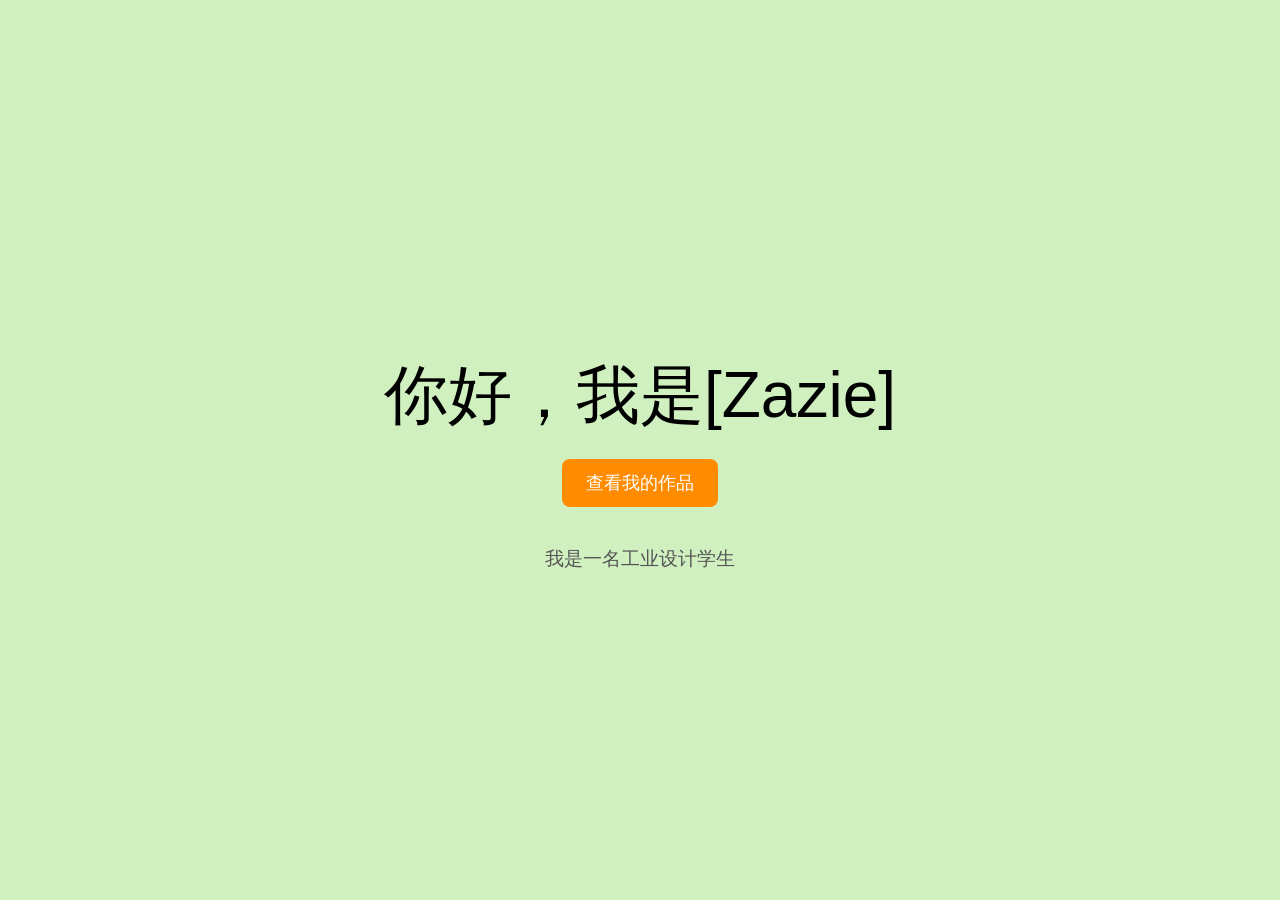
==== index.html @ c35ac7c8 "我的第一个网页：个人介绍" ====
<!DOCTYPE html>
<html lang="zh-CN">
<head>
    <meta charset="UTF-8">
    <meta name="viewport" content="width=device-width, initial-scale=1.0">
    <title>我的个人介绍</title>
    <style>
        body {
            margin: 0;
            padding: 0;
            background-color: #D0F0C0; /* 浅绿色背景 */
            font-family: Arial, "Microsoft YaHei", sans-serif;
            display: flex;
            justify-content: center;
            align-items: center;
            height: 100vh;
            text-align: center;
        }

        .intro {
            color: #333;
        }

        h1 {
            font-size: 4rem;
            margin-bottom: 20px;
            font-family: "Helvetica Neue", Arial, "Microsoft YaHei", sans-serif;
            font-weight: 400;
            color: #000;
            text-shadow: none;
            background: none;
            text-decoration: none;
        }

        .btn {
            display: inline-block;
            padding: 12px 24px;
            background-color: #FF8C00;
            color: #fff;
            text-decoration: none;
            border-radius: 8px;
            font-size: 1.1rem;
            margin-bottom: 20px;
            border: none;
            cursor: pointer;
        }

        .btn:hover {
            background-color: #e07b00;
        }

        p {
            font-size: 1.2rem;
            color: #555;
        }
    </style>
</head>
<body>
    <div class="intro">
        <h1>你好，我是[Zazie]</h1>
        <button class="btn">查看我的作品</button>
        <p>我是一名工业设计学生</p>
    </div>
</body>
</html>
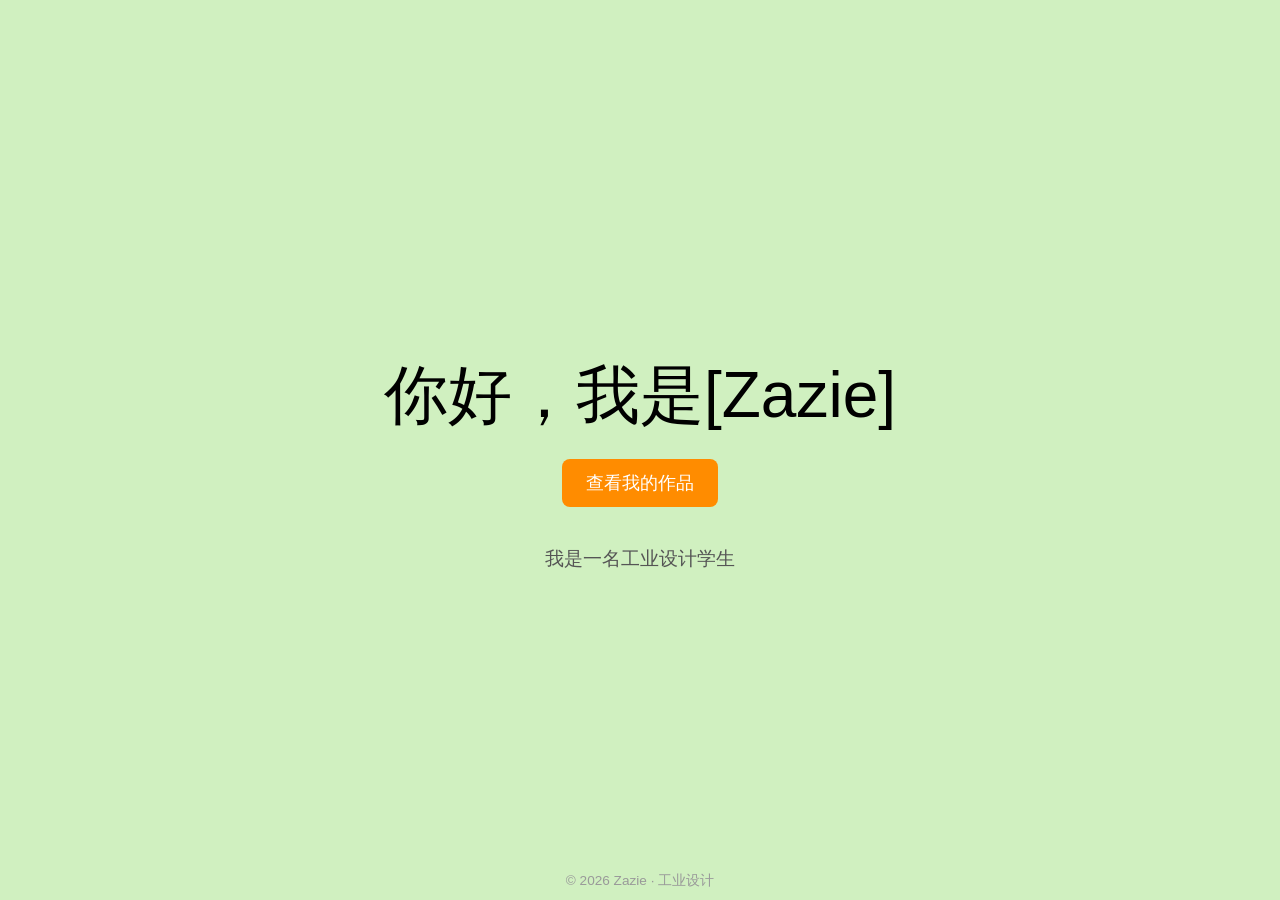
==== commit 7b4fa2c9: "添加页脚" ====
--- a/index.html
+++ b/index.html
@@ -4,56 +4,7 @@
     <meta charset="UTF-8">
     <meta name="viewport" content="width=device-width, initial-scale=1.0">
     <title>我的个人介绍</title>
-    <style>
-        body {
-            margin: 0;
-            padding: 0;
-            background-color: #D0F0C0; /* 浅绿色背景 */
-            font-family: Arial, "Microsoft YaHei", sans-serif;
-            display: flex;
-            justify-content: center;
-            align-items: center;
-            height: 100vh;
-            text-align: center;
-        }
-
-        .intro {
-            color: #333;
-        }
-
-        h1 {
-            font-size: 4rem;
-            margin-bottom: 20px;
-            font-family: "Helvetica Neue", Arial, "Microsoft YaHei", sans-serif;
-            font-weight: 400;
-            color: #000;
-            text-shadow: none;
-            background: none;
-            text-decoration: none;
-        }
-
-        .btn {
-            display: inline-block;
-            padding: 12px 24px;
-            background-color: #FF8C00;
-            color: #fff;
-            text-decoration: none;
-            border-radius: 8px;
-            font-size: 1.1rem;
-            margin-bottom: 20px;
-            border: none;
-            cursor: pointer;
-        }
-
-        .btn:hover {
-            background-color: #e07b00;
-        }
-
-        p {
-            font-size: 1.2rem;
-            color: #555;
-        }
-    </style>
+    <link rel="stylesheet" href="style.css">
 </head>
 <body>
     <div class="intro">
@@ -61,5 +12,8 @@
         <button class="btn">查看我的作品</button>
         <p>我是一名工业设计学生</p>
     </div>
+    <footer class="footer">
+        <p>© 2026 Zazie · 工业设计</p>
+    </footer>
 </body>
 </html>
--- a/style.css
+++ b/style.css
@@ -0,0 +1,79 @@
+body {
+    margin: 0;
+    padding: 0;
+    background-color: #D0F0C0; /* 浅绿色背景 */
+    font-family: Arial, "Microsoft YaHei", sans-serif;
+    display: flex;
+    justify-content: center;
+    align-items: center;
+    height: 100vh;
+    text-align: center;
+}
+
+.intro {
+    color: #333;
+}
+
+h1 {
+    font-size: 4rem;
+    margin-bottom: 20px;
+    font-family: "Helvetica Neue", Arial, "Microsoft YaHei", sans-serif;
+    font-weight: 400;
+    color: #000;
+    text-shadow: none;
+    background: none;
+    text-decoration: none;
+}
+
+.btn {
+    display: inline-block;
+    padding: 12px 24px;
+    background-color: #FF8C00;
+    color: #fff;
+    text-decoration: none;
+    border-radius: 8px;
+    font-size: 1.1rem;
+    margin-bottom: 20px;
+    border: none;
+    cursor: pointer;
+}
+
+.btn:hover {
+    background-color: #e07b00;
+}
+
+p {
+    font-size: 1.2rem;
+    color: #555;
+}
+
+.cards {
+    display: flex;
+    justify-content: center;
+    gap: 20px;
+    margin-top: 40px;
+}
+
+.card {
+    background-color: #f5f5f5;
+    border-radius: 12px;
+    padding: 30px 40px;
+    text-align: center;
+    font-size: 1.2rem;
+    color: #333;
+}
+
+.footer {
+    position: fixed;
+    bottom: 0;
+    left: 0;
+    width: 100%;
+    text-align: center;
+    padding: 10px 0;
+}
+
+.footer p {
+    font-size: 0.85rem;
+    color: #999;
+    margin: 0;
+}
